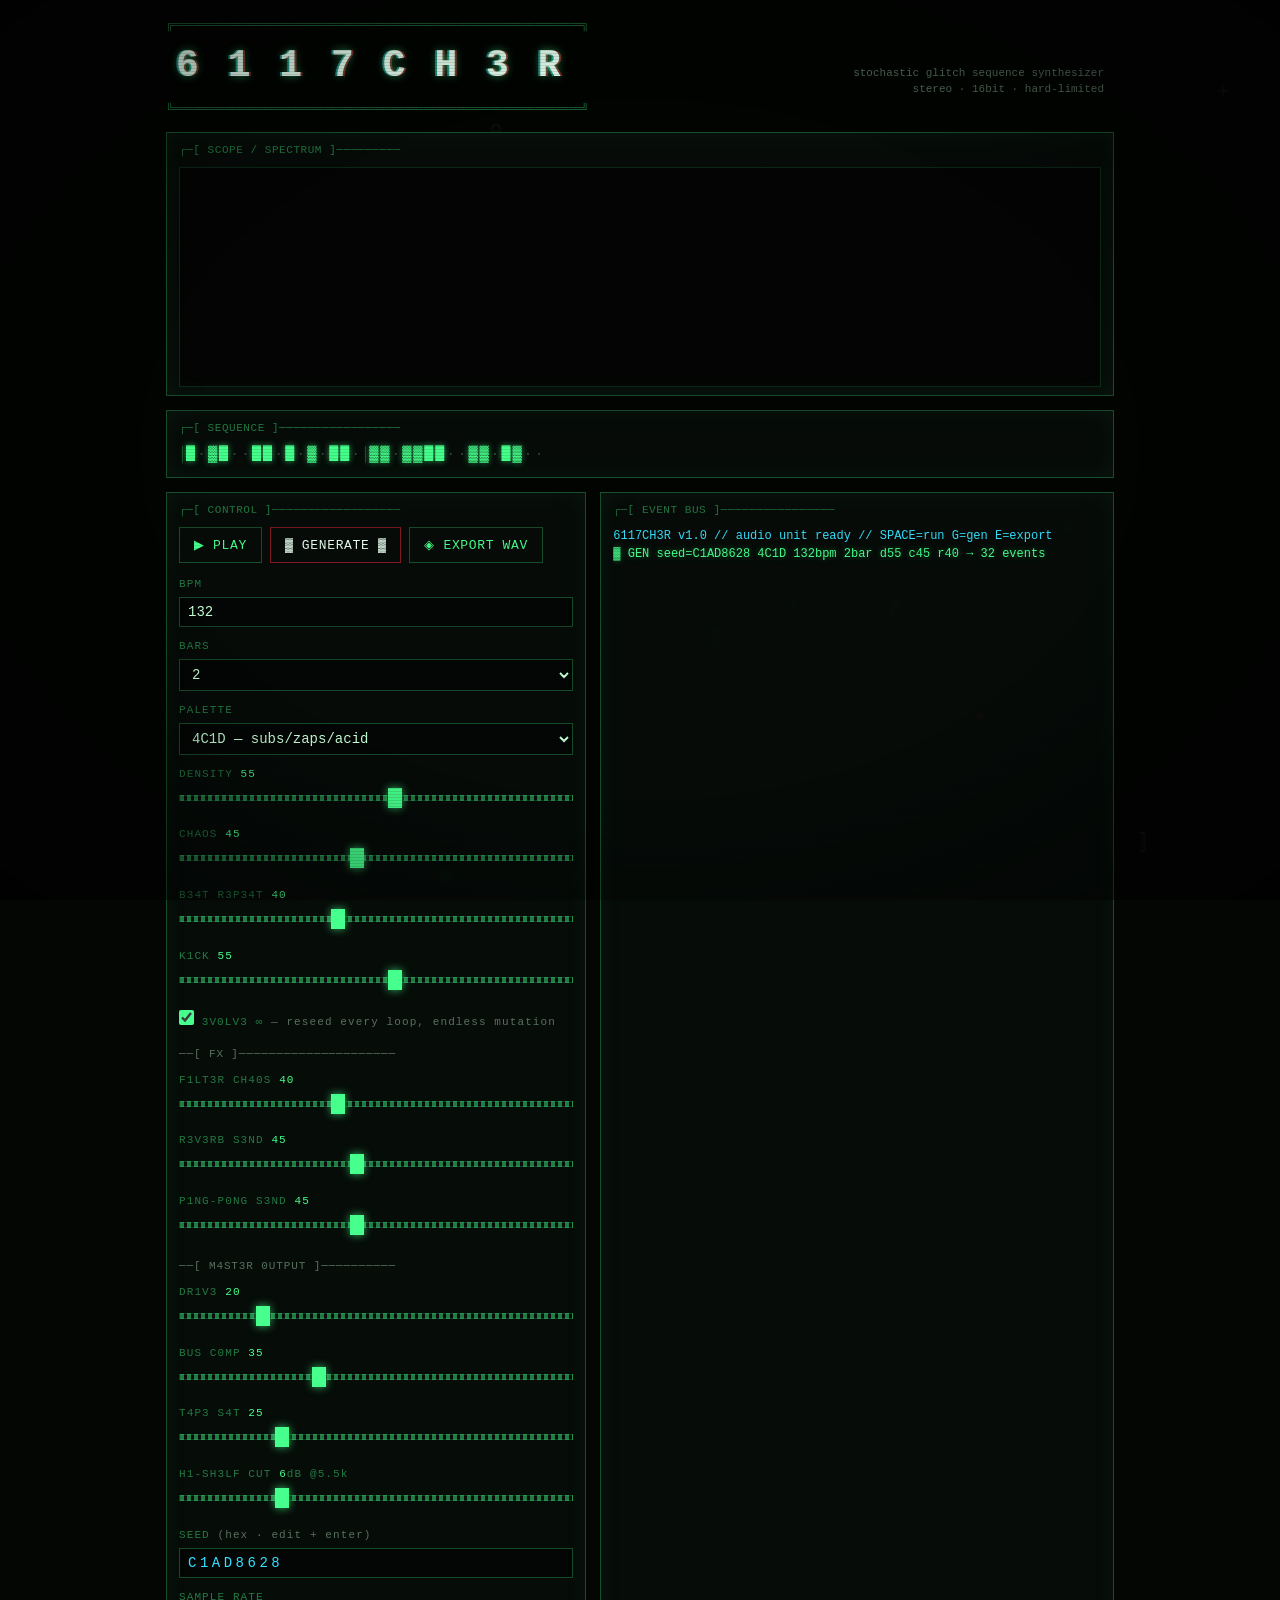
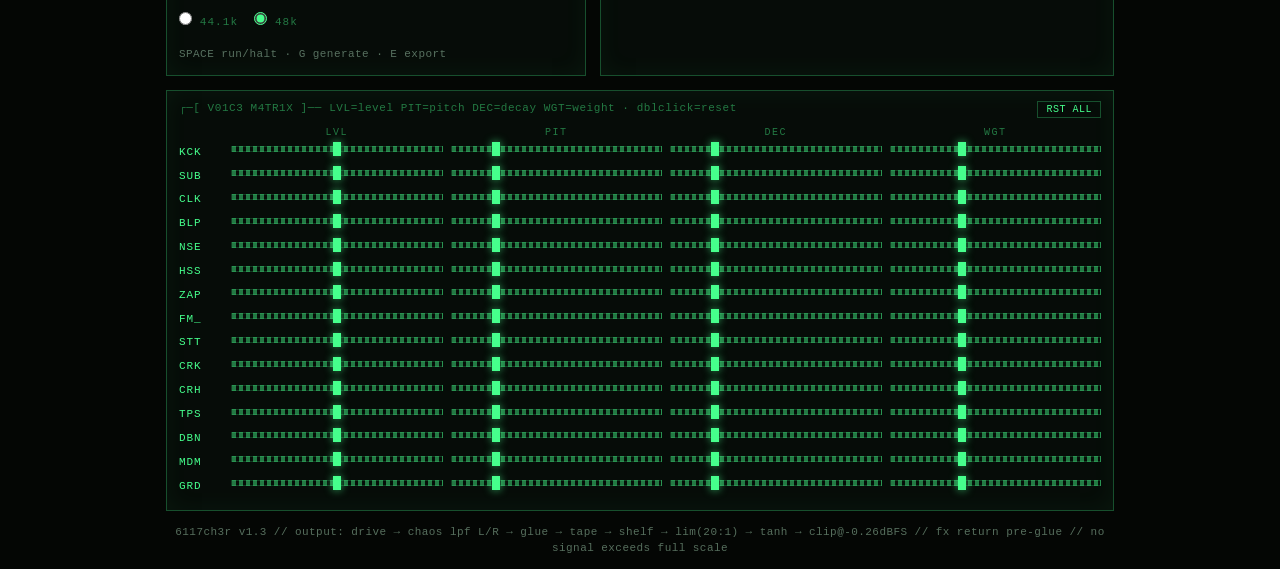
==== glitcher/index.html @ 5a5a4533 "Update index.html" ====
<!DOCTYPE html>
<html lang="en">
<head>
<meta charset="utf-8">
<meta name="viewport" content="width=device-width, initial-scale=1">
<title>6117CH3R // glitch sequence synthesizer</title>
<link rel="stylesheet" href="style.css">
</head>
<body>

<canvas id="bg"></canvas>
<div class="scanlines" aria-hidden="true"></div>
<div class="vignette" aria-hidden="true"></div>

<main class="frame">

  <header class="hdr">
    <pre class="hdr-deco" aria-hidden="true">╔══════════════════════════════════════════════════════════════╗</pre>
    <div class="hdr-row">
      <h1 id="title" class="glitch" data-text="6 1 1 7 C H 3 R">6 1 1 7 C H 3 R</h1>
      <div class="hdr-meta">
        <span class="dim">stochastic glitch sequence synthesizer</span><br>
        <span class="dim">stereo · 16bit · hard-limited</span>
      </div>
    </div>
    <pre class="hdr-deco" aria-hidden="true">╚══════════════════════════════════════════════════════════════╝</pre>
  </header>

  <section class="panel viz-panel">
    <div class="panel-tag">┌─[ SCOPE / SPECTRUM ]─────────</div>
    <canvas id="viz"></canvas>
  </section>

  <section class="panel grid-panel">
    <div class="panel-tag">┌─[ SEQUENCE ]─────────────────</div>
    <div id="grid" class="grid"></div>
  </section>

  <div class="cols">

    <section class="panel ctrl-panel">
      <div class="panel-tag">┌─[ CONTROL ]──────────────────</div>

      <div class="btnrow">
        <button id="play" class="btn big">▶ PLAY</button>
        <button id="generate" class="btn big accent">▓ GENERATE ▓</button>
        <button id="export" class="btn big">◈ EXPORT WAV</button>
      </div>

      <div class="ctl">
        <label for="bpm">BPM</label>
        <input id="bpm" type="number" min="20" max="999" value="132">
      </div>

      <div class="ctl">
        <label for="bars">BARS</label>
        <select id="bars">
          <option value="1">1</option>
          <option value="2" selected>2</option>
          <option value="4">4</option>
          <option value="8">8</option>
        </select>
      </div>

      <div class="ctl">
        <label for="palette">PALETTE</label>
        <select id="palette">
          <option value="V01D">V01D — sine/click minimal</option>
          <option value="4C1D" selected>4C1D — subs/zaps/acid</option>
          <option value="M3T4L">M3T4L — fm/metal/granular</option>
          <option value="D4T4">D4T4 — databend/modem/mosh</option>
        </select>
      </div>

      <div class="ctl">
        <label for="density">DENSITY <span id="densityVal" class="val">55</span></label>
        <input id="density" type="range" min="0" max="100" value="55">
      </div>

      <div class="ctl">
        <label for="chaos">CHAOS <span id="chaosVal" class="val">45</span></label>
        <input id="chaos" type="range" min="0" max="100" value="45">
      </div>

      <div class="ctl">
        <label for="repeat">B34T R3P34T <span id="repeatVal" class="val">40</span></label>
        <input id="repeat" type="range" min="0" max="100" value="40">
      </div>

      <div class="ctl">
        <label for="kick">K1CK <span id="kickVal" class="val">55</span></label>
        <input id="kick" type="range" min="0" max="100" value="55">
      </div>

      <div class="ctl">
        <label class="check">
          <input type="checkbox" id="evolve" checked>
          3V0LV3 ∞ <span class="dim">— reseed every loop, endless mutation</span>
        </label>
      </div>

      <div class="subdiv dim">──[ FX ]─────────────────────</div>

      <div class="ctl">
        <label for="flt">F1LT3R CH40S <span id="fltVal" class="val">40</span></label>
        <input id="flt" type="range" min="0" max="100" value="40">
      </div>

      <div class="ctl">
        <label for="rvb">R3V3RB S3ND <span id="rvbVal" class="val">45</span></label>
        <input id="rvb" type="range" min="0" max="100" value="45">
      </div>

      <div class="ctl">
        <label for="dly">P1NG-P0NG S3ND <span id="dlyVal" class="val">45</span></label>
        <input id="dly" type="range" min="0" max="100" value="45">
      </div>

      <div class="subdiv dim">──[ M4ST3R 0UTPUT ]──────────</div>

      <div class="ctl">
        <label for="drive">DR1V3 <span id="driveVal" class="val">20</span></label>
        <input id="drive" type="range" min="0" max="100" value="20">
      </div>

      <div class="ctl">
        <label for="glue">BUS C0MP <span id="glueVal" class="val">35</span></label>
        <input id="glue" type="range" min="0" max="100" value="35">
      </div>

      <div class="ctl">
        <label for="tape">T4P3 S4T <span id="tapeVal" class="val">25</span></label>
        <input id="tape" type="range" min="0" max="100" value="25">
      </div>

      <div class="ctl">
        <label for="shelf">H1-SH3LF CUT <span id="shelfVal" class="val">6</span>dB @5.5k</label>
        <input id="shelf" type="range" min="0" max="24" value="6">
      </div>

      <div class="ctl">
        <label for="seed">SEED <span class="dim">(hex · edit + enter)</span></label>
        <input id="seed" type="text" maxlength="8" spellcheck="false" autocomplete="off">
      </div>

      <div class="ctl">
        <label>SAMPLE RATE</label>
        <div class="radios">
          <label class="radio"><input type="radio" name="sr" value="44100"> 44.1k</label>
          <label class="radio"><input type="radio" name="sr" value="48000" checked> 48k</label>
        </div>
      </div>

      <div class="keys dim">SPACE run/halt · G generate · E export</div>
    </section>

    <section class="panel log-panel">
      <div class="panel-tag">┌─[ EVENT BUS ]────────────────</div>
      <div id="log" class="log"></div>
    </section>

  </div>

  <section class="panel voice-panel">
    <div class="panel-tag">┌─[ V01C3 M4TR1X ]── LVL=level PIT=pitch DEC=decay WGT=weight · dblclick=reset
      <button id="vreset" class="btn tiny">RST ALL</button>
    </div>
    <div id="voices" class="voices"></div>
  </section>

  <footer class="ftr dim">
    6117ch3r v1.3 // output: drive → chaos lpf L/R → glue → tape → shelf → lim(20:1) → tanh → clip@-0.26dBFS // fx return pre-glue // no signal exceeds full scale
  </footer>

</main>

<script src="app.js" defer></script>
</body>
</html>
---- glitcher/style.css ----
/* ═══════════════════════════════════════════════════════
   6117CH3R // terminal-datamosh interface
   ═══════════════════════════════════════════════════════ */
:root {
  --bg: #040604;
  --ink: #c8ffd8;
  --grn: #46ff8c;
  --grn-dim: rgba(70, 255, 140, 0.45);
  --red: #ff2a3c;
  --cyan: #35e0ff;
  --panel: rgba(8, 14, 10, 0.82);
  --border: rgba(70, 255, 140, 0.28);
  --mono: "SF Mono", "Menlo", "IBM Plex Mono", "Fira Code", monospace;
}

* { margin: 0; padding: 0; box-sizing: border-box; }

html, body { height: 100%; }

body {
  background: var(--bg);
  color: var(--ink);
  font-family: var(--mono);
  font-size: 13px;
  line-height: 1.45;
  overflow-x: hidden;
}

/* ── ambient layers ─────────────────────────────────── */
#bg {
  position: fixed; inset: 0;
  width: 100vw; height: 100vh;
  z-index: 0;
  image-rendering: pixelated;
  opacity: 0.9;
}

.scanlines {
  position: fixed; inset: 0; z-index: 3; pointer-events: none;
  background: repeating-linear-gradient(
    to bottom,
    rgba(0, 0, 0, 0) 0px,
    rgba(0, 0, 0, 0) 2px,
    rgba(0, 0, 0, 0.22) 3px
  );
  mix-blend-mode: multiply;
}
.scanlines::after {
  content: "";
  position: absolute; inset: 0;
  background: linear-gradient(rgba(70,255,140,0.03), rgba(0,0,0,0));
  animation: sweep 7s linear infinite;
}
@keyframes sweep {
  0%   { transform: translateY(-100%); }
  100% { transform: translateY(100%); }
}

.vignette {
  position: fixed; inset: 0; z-index: 3; pointer-events: none;
  background: radial-gradient(ellipse at center,
    rgba(0,0,0,0) 55%, rgba(0,0,0,0.55) 100%);
}

/* ── frame ──────────────────────────────────────────── */
.frame {
  position: relative; z-index: 2;
  max-width: 980px;
  margin: 0 auto;
  padding: 18px 16px 40px;
  display: flex;
  flex-direction: column;
  gap: 14px;
}

/* ── header ─────────────────────────────────────────── */
.hdr-deco {
  color: var(--grn-dim);
  font-size: 11px;
  overflow: hidden;
  white-space: nowrap;
}
.hdr-row {
  display: flex;
  align-items: baseline;
  justify-content: space-between;
  gap: 16px;
  padding: 4px 10px;
  flex-wrap: wrap;
}
h1 {
  font-size: clamp(22px, 4.5vw, 38px);
  font-weight: 700;
  letter-spacing: 0.08em;
  color: #eafff2;
  text-shadow:
    0 0 8px rgba(70, 255, 140, 0.55),
    2px 0 0 rgba(255, 42, 60, 0.55),
    -2px 0 0 rgba(53, 224, 255, 0.55);
  animation: hueflick 4s steps(2) infinite;
}
@keyframes hueflick {
  0%, 92%  { transform: translateX(0); }
  93%      { transform: translateX(2px) skewX(2deg); }
  95%      { transform: translateX(-2px); }
  96%,100% { transform: translateX(0); }
}
.hdr-meta { text-align: right; font-size: 11px; }

.dim { color: rgba(200, 255, 216, 0.42); }

/* ── panels ─────────────────────────────────────────── */
.panel {
  background: var(--panel);
  border: 1px solid var(--border);
  padding: 10px 12px 12px;
  position: relative;
  backdrop-filter: blur(2px);
}
.panel::before {
  content: "";
  position: absolute; inset: 0;
  pointer-events: none;
  box-shadow: inset 0 0 24px rgba(70, 255, 140, 0.05);
}
.panel-tag {
  color: var(--grn-dim);
  font-size: 11px;
  letter-spacing: 0.05em;
  margin-bottom: 8px;
  white-space: nowrap;
  overflow: hidden;
}

/* ── viz ────────────────────────────────────────────── */
.viz-panel { padding-bottom: 8px; }
#viz {
  display: block;
  width: 100%;
  height: 220px;
  background: #030503;
  border: 1px solid rgba(70, 255, 140, 0.15);
}

/* ── sequence grid ──────────────────────────────────── */
.grid {
  font-size: 15px;
  line-height: 1.35;
  letter-spacing: 2px;
  word-break: break-all;
  user-select: none;
  color: rgba(200, 255, 216, 0.22);
}
.cell.hit { color: var(--grn); text-shadow: 0 0 6px rgba(70,255,140,0.6); }
.cell.barline { border-left: 1px solid rgba(70,255,140,0.25); padding-left: 3px; margin-left: 3px; }
.cell.ph {
  background: var(--grn);
  color: #041007 !important;
  text-shadow: none;
}

/* ── columns ────────────────────────────────────────── */
.cols {
  display: grid;
  grid-template-columns: minmax(300px, 0.9fr) 1.1fr;
  gap: 14px;
}
@media (max-width: 760px) { .cols { grid-template-columns: 1fr; } }

/* ── controls ───────────────────────────────────────── */
.btnrow {
  display: flex;
  gap: 8px;
  flex-wrap: wrap;
  margin-bottom: 14px;
}
.btn {
  font-family: var(--mono);
  font-size: 13px;
  background: transparent;
  color: var(--grn);
  border: 1px solid var(--border);
  padding: 9px 14px;
  cursor: pointer;
  letter-spacing: 0.05em;
  transition: background 0.08s, color 0.08s, box-shadow 0.08s;
}
.btn:hover {
  background: rgba(70, 255, 140, 0.12);
  box-shadow: 0 0 12px rgba(70, 255, 140, 0.25), inset 0 0 8px rgba(70,255,140,0.08);
}
.btn:active { transform: translate(1px, 1px); }
.btn.accent { color: #eafff2; border-color: rgba(255,42,60,0.5); }
.btn.accent:hover {
  background: rgba(255, 42, 60, 0.14);
  box-shadow: 0 0 12px rgba(255, 42, 60, 0.3);
}
.btn.active {
  background: var(--grn);
  color: #041007;
  text-shadow: none;
  animation: pulse 0.9s steps(2) infinite;
}
@keyframes pulse {
  0%, 100% { box-shadow: 0 0 6px rgba(70,255,140,0.4); }
  50%      { box-shadow: 0 0 18px rgba(70,255,140,0.9); }
}
.btn:disabled { opacity: 0.45; cursor: wait; }

.ctl { margin-bottom: 12px; }
.ctl label {
  display: block;
  font-size: 11px;
  letter-spacing: 0.1em;
  color: var(--grn-dim);
  margin-bottom: 4px;
}
.ctl .val { color: var(--grn); }

input[type="number"], input[type="text"], select {
  font-family: var(--mono);
  font-size: 14px;
  width: 100%;
  background: rgba(3, 6, 4, 0.9);
  color: var(--ink);
  border: 1px solid var(--border);
  padding: 6px 8px;
  outline: none;
}
input:focus, select:focus {
  border-color: var(--grn);
  box-shadow: 0 0 8px rgba(70, 255, 140, 0.3);
}
#seed { letter-spacing: 0.25em; color: var(--cyan); }

input[type="range"] {
  -webkit-appearance: none;
  appearance: none;
  width: 100%;
  height: 22px;
  background: transparent;
  cursor: pointer;
}
input[type="range"]::-webkit-slider-runnable-track {
  height: 6px;
  background: repeating-linear-gradient(
    to right, var(--grn-dim) 0 4px, transparent 4px 7px);
  border: 1px solid rgba(70,255,140,0.2);
}
input[type="range"]::-webkit-slider-thumb {
  -webkit-appearance: none;
  width: 14px; height: 20px;
  margin-top: -8px;
  background: var(--grn);
  box-shadow: 0 0 8px rgba(70,255,140,0.7);
  border: none;
}
input[type="range"]::-moz-range-track {
  height: 6px;
  background: repeating-linear-gradient(
    to right, var(--grn-dim) 0 4px, transparent 4px 7px);
  border: 1px solid rgba(70,255,140,0.2);
}
input[type="range"]::-moz-range-thumb {
  width: 14px; height: 20px;
  background: var(--grn);
  box-shadow: 0 0 8px rgba(70,255,140,0.7);
  border: none; border-radius: 0;
}

.radios { display: flex; gap: 16px; padding-top: 2px; }
.radio {
  display: flex; align-items: center; gap: 6px;
  font-size: 13px; color: var(--ink); cursor: pointer;
}
.radio input { accent-color: var(--grn); }

.keys { font-size: 11px; margin-top: 6px; letter-spacing: 0.04em; }

.subdiv {
  font-size: 11px;
  letter-spacing: 0.08em;
  margin: 16px 0 10px;
  white-space: nowrap;
  overflow: hidden;
}

.check {
  display: flex; align-items: center; gap: 8px;
  font-size: 12px; color: var(--ink); cursor: pointer;
  letter-spacing: 0.05em;
}
.check input { accent-color: var(--grn); width: 15px; height: 15px; }

/* ── voice matrix ───────────────────────────────────── */
.voice-panel .panel-tag { display: flex; align-items: center; gap: 10px; }
.btn.tiny { font-size: 10px; padding: 2px 8px; margin-left: auto; }

.voices { display: flex; flex-direction: column; gap: 1px; }
.vrow {
  display: grid;
  grid-template-columns: 44px repeat(4, 1fr);
  gap: 8px;
  align-items: center;
}
.vrow.vhead span {
  font-size: 10px;
  color: var(--grn-dim);
  letter-spacing: 0.15em;
  text-align: center;
}
.vtag {
  font-size: 11px;
  color: var(--grn);
  letter-spacing: 0.08em;
  cursor: help;
}
.vcell input[type="range"] { height: 16px; }
.vcell input[type="range"]::-webkit-slider-thumb {
  width: 8px; height: 14px; margin-top: -5px;
}
.vcell input[type="range"]::-moz-range-thumb { width: 8px; height: 14px; }
@media (max-width: 760px) {
  .vrow { grid-template-columns: 36px repeat(4, 1fr); gap: 4px; }
}

/* ── log ────────────────────────────────────────────── */
.log-panel { display: flex; flex-direction: column; }
.log {
  flex: 1;
  min-height: 260px;
  max-height: 420px;
  overflow-y: auto;
  font-size: 12px;
  line-height: 1.5;
  scrollbar-width: thin;
  scrollbar-color: var(--grn-dim) transparent;
}
.logline { color: rgba(200, 255, 216, 0.55); white-space: pre; }
.logline.gen { color: var(--grn); text-shadow: 0 0 6px rgba(70,255,140,0.4); }
.logline.sys { color: var(--cyan); }
.logline.err { color: var(--red); }
.logline:first-child { animation: linein 0.15s steps(3); }
@keyframes linein {
  from { opacity: 0; transform: translateX(-6px); }
  to   { opacity: 1; transform: none; }
}

/* ── footer ─────────────────────────────────────────── */
.ftr { font-size: 11px; text-align: center; letter-spacing: 0.04em; }

/* running-state flicker on the whole frame */
body.running .frame { animation: microjit 6s steps(1) infinite; }
@keyframes microjit {
  0%, 96.5%, 100% { transform: none; filter: none; }
  97%   { transform: translateX(1px); filter: hue-rotate(18deg); }
  97.6% { transform: translateX(-1px) translateY(1px); }
  98.2% { transform: none; filter: saturate(1.6); }
}

::selection { background: var(--grn); color: #041007; }
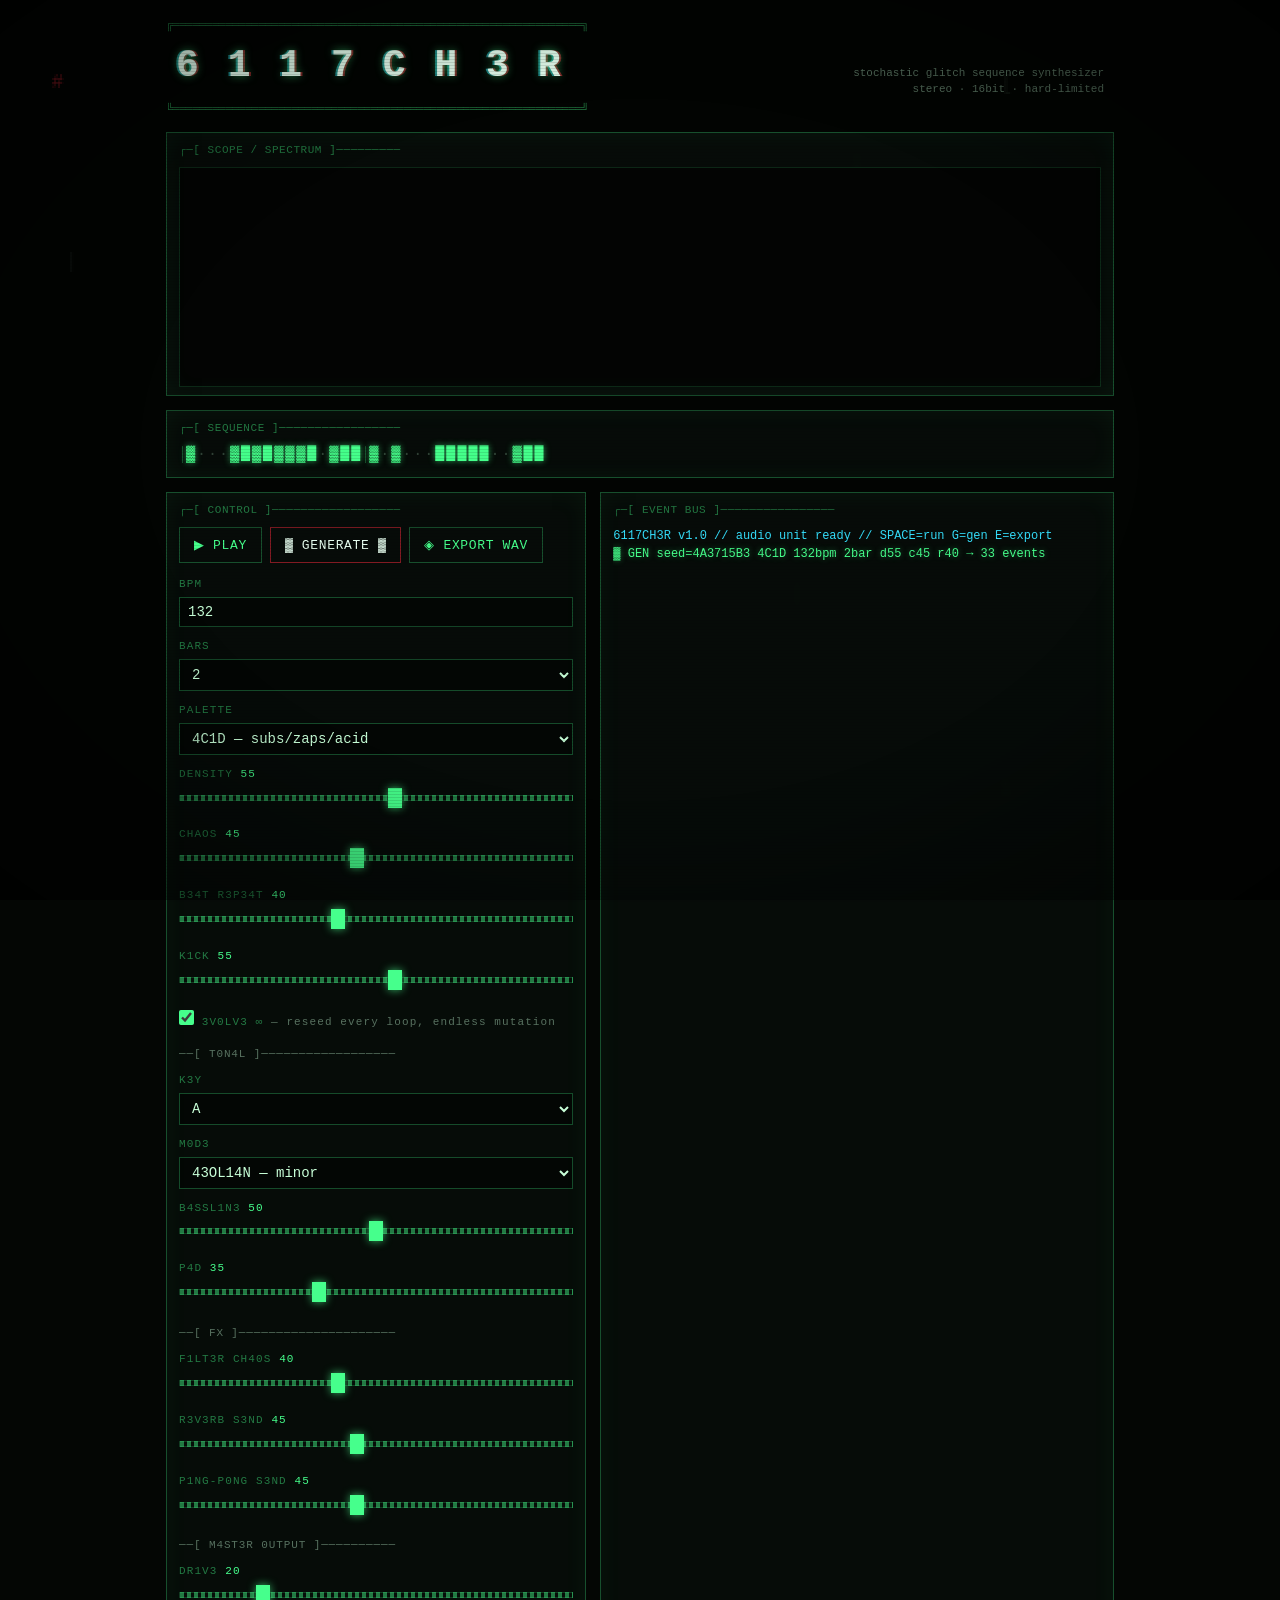
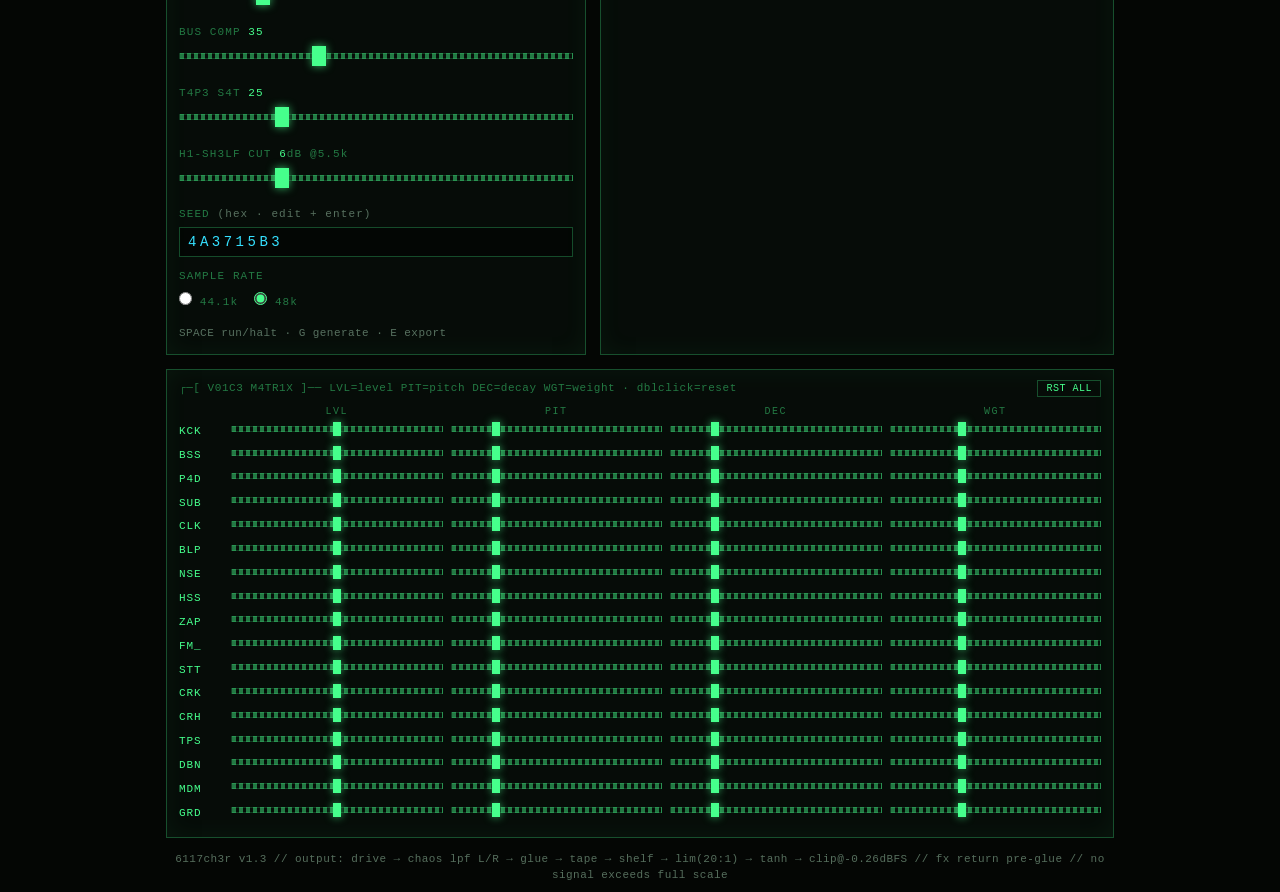
==== commit 28a0d812: "5" ====
--- a/glitcher/index.html
+++ b/glitcher/index.html
@@ -99,6 +99,44 @@
         </label>
       </div>
 
+      <div class="subdiv dim">──[ T0N4L ]──────────────────</div>
+
+      <div class="ctl">
+        <label for="key">K3Y</label>
+        <select id="key">
+          <option value="0">C</option><option value="1">C#</option>
+          <option value="2">D</option><option value="3">D#</option>
+          <option value="4">E</option><option value="5">F</option>
+          <option value="6">F#</option><option value="7">G</option>
+          <option value="8">G#</option><option value="9" selected>A</option>
+          <option value="10">A#</option><option value="11">B</option>
+        </select>
+      </div>
+
+      <div class="ctl">
+        <label for="mode">M0D3</label>
+        <select id="mode">
+          <option value="ionian">1ON14N — major</option>
+          <option value="dorian">D0R14N</option>
+          <option value="phrygian">PHRYG14N</option>
+          <option value="lydian">LYD14N</option>
+          <option value="mixolydian">M1X0LYD14N</option>
+          <option value="aeolian" selected>43OL14N — minor</option>
+          <option value="locrian">L0CR14N</option>
+          <option value="harmminor">H4RM M1N0R</option>
+        </select>
+      </div>
+
+      <div class="ctl">
+        <label for="bass">B4SSL1N3 <span id="bassVal" class="val">50</span></label>
+        <input id="bass" type="range" min="0" max="100" value="50">
+      </div>
+
+      <div class="ctl">
+        <label for="pad">P4D <span id="padVal" class="val">35</span></label>
+        <input id="pad" type="range" min="0" max="100" value="35">
+      </div>
+
       <div class="subdiv dim">──[ FX ]─────────────────────</div>
 
       <div class="ctl">
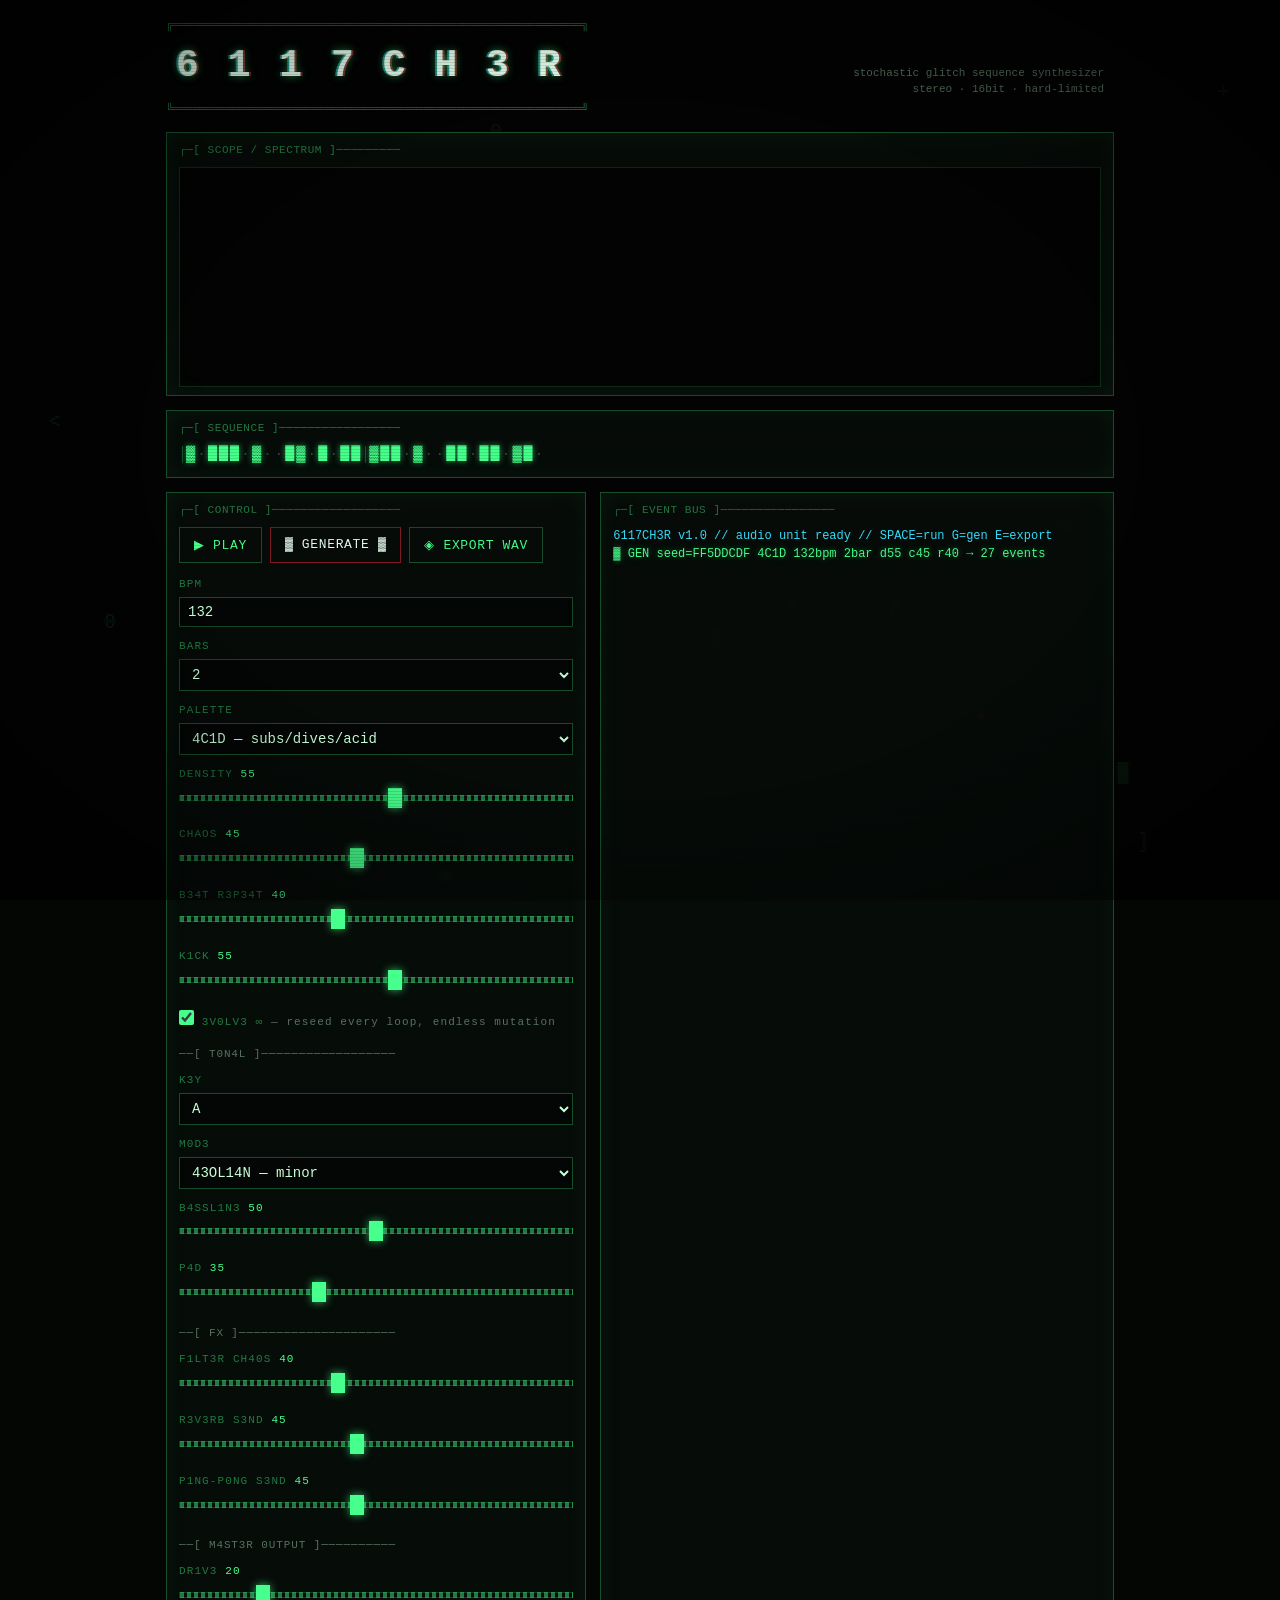
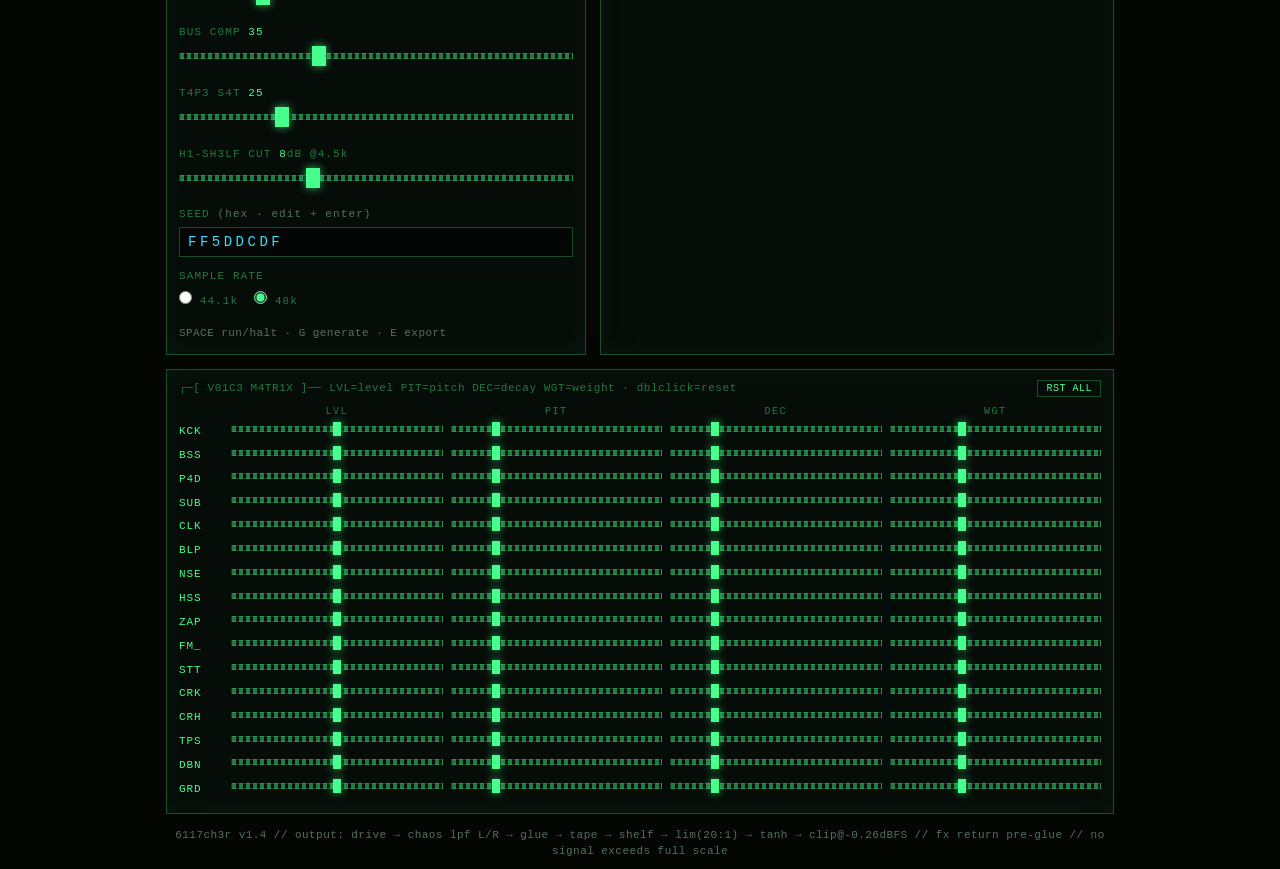
==== commit 59856c6c: "5" ====
--- a/glitcher/index.html
+++ b/glitcher/index.html
@@ -66,9 +66,9 @@
         <label for="palette">PALETTE</label>
         <select id="palette">
           <option value="V01D">V01D — sine/click minimal</option>
-          <option value="4C1D" selected>4C1D — subs/zaps/acid</option>
+          <option value="4C1D" selected>4C1D — subs/dives/acid</option>
           <option value="M3T4L">M3T4L — fm/metal/granular</option>
-          <option value="D4T4">D4T4 — databend/modem/mosh</option>
+          <option value="D4T4">D4T4 — databend/tape/mosh</option>
         </select>
       </div>
 
@@ -172,8 +172,8 @@
       </div>
 
       <div class="ctl">
-        <label for="shelf">H1-SH3LF CUT <span id="shelfVal" class="val">6</span>dB @5.5k</label>
-        <input id="shelf" type="range" min="0" max="24" value="6">
+        <label for="shelf">H1-SH3LF CUT <span id="shelfVal" class="val">8</span>dB @4.5k</label>
+        <input id="shelf" type="range" min="0" max="24" value="8">
       </div>
 
       <div class="ctl">
@@ -207,7 +207,7 @@
   </section>
 
   <footer class="ftr dim">
-    6117ch3r v1.3 // output: drive → chaos lpf L/R → glue → tape → shelf → lim(20:1) → tanh → clip@-0.26dBFS // fx return pre-glue // no signal exceeds full scale
+    6117ch3r v1.4 // output: drive → chaos lpf L/R → glue → tape → shelf → lim(20:1) → tanh → clip@-0.26dBFS // fx return pre-glue // no signal exceeds full scale
   </footer>
 
 </main>
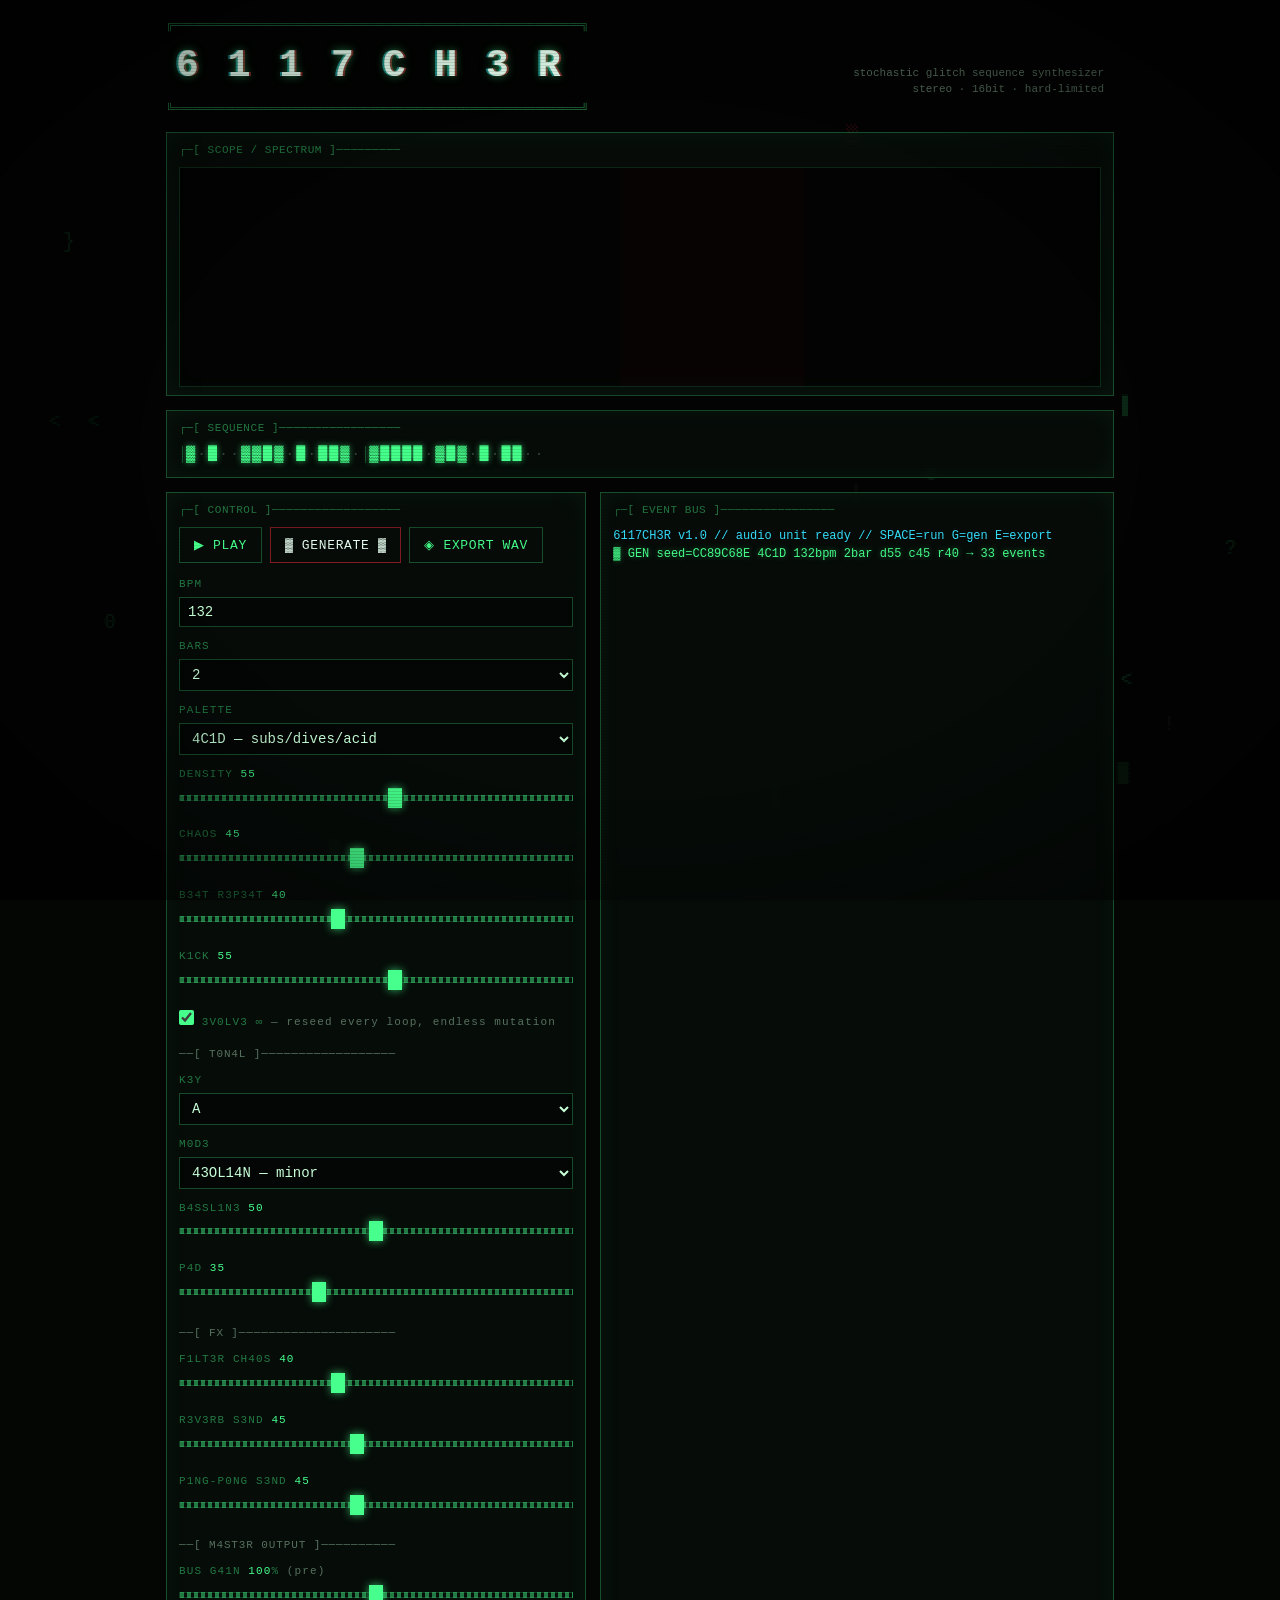
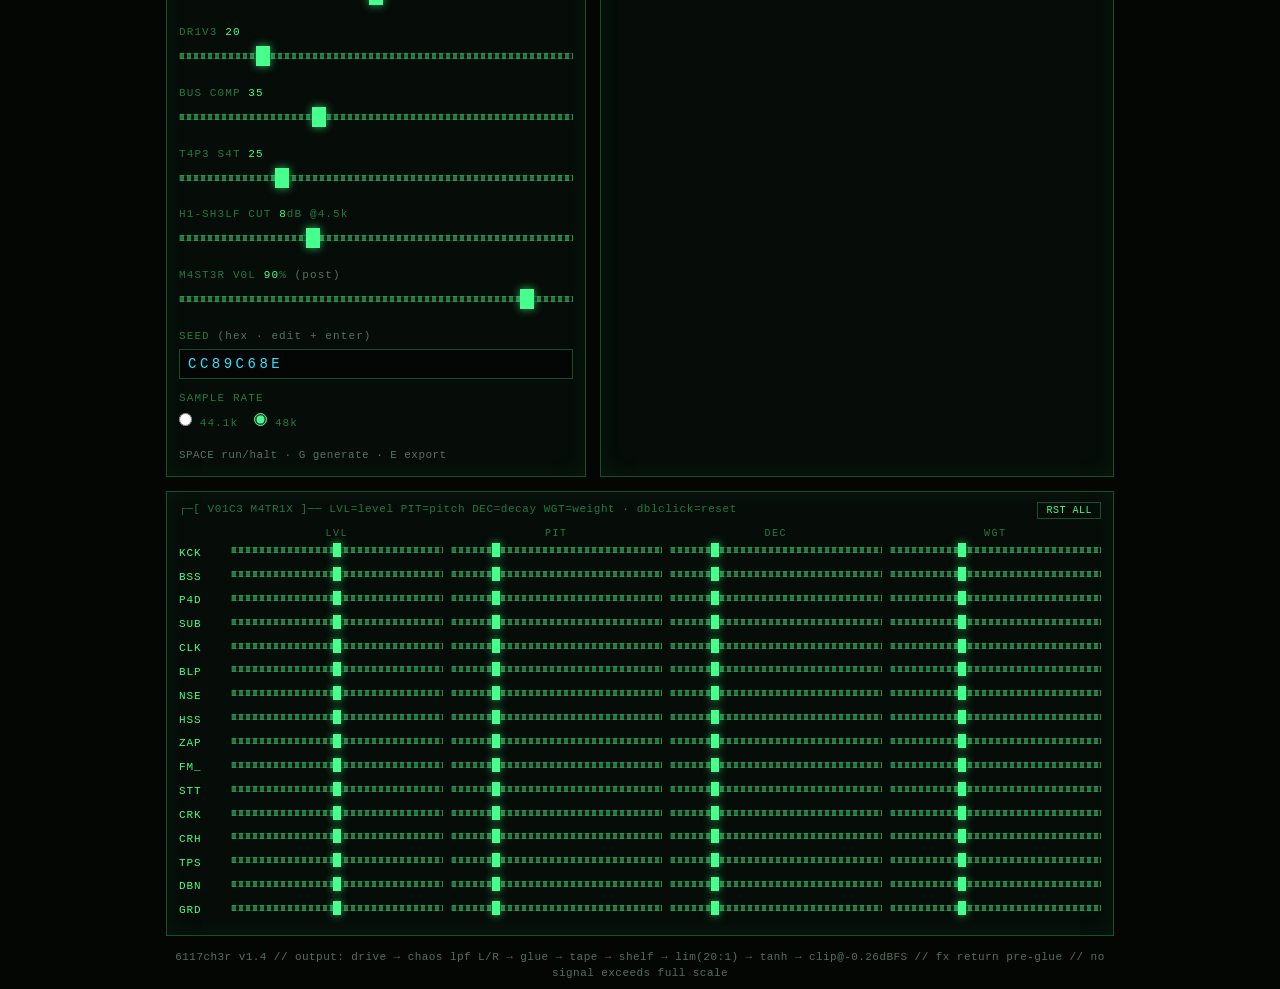
==== commit 797721c8: "5" ====
--- a/glitcher/index.html
+++ b/glitcher/index.html
@@ -157,6 +157,11 @@
       <div class="subdiv dim">──[ M4ST3R 0UTPUT ]──────────</div>
 
       <div class="ctl">
+        <label for="busgain">BUS G41N <span id="busgainVal" class="val">100</span>% <span class="dim">(pre)</span></label>
+        <input id="busgain" type="range" min="0" max="200" value="100">
+      </div>
+
+      <div class="ctl">
         <label for="drive">DR1V3 <span id="driveVal" class="val">20</span></label>
         <input id="drive" type="range" min="0" max="100" value="20">
       </div>
@@ -174,6 +179,11 @@
       <div class="ctl">
         <label for="shelf">H1-SH3LF CUT <span id="shelfVal" class="val">8</span>dB @4.5k</label>
         <input id="shelf" type="range" min="0" max="24" value="8">
+      </div>
+
+      <div class="ctl">
+        <label for="vol">M4ST3R V0L <span id="volVal" class="val">90</span>% <span class="dim">(post)</span></label>
+        <input id="vol" type="range" min="0" max="100" value="90">
       </div>
 
       <div class="ctl">
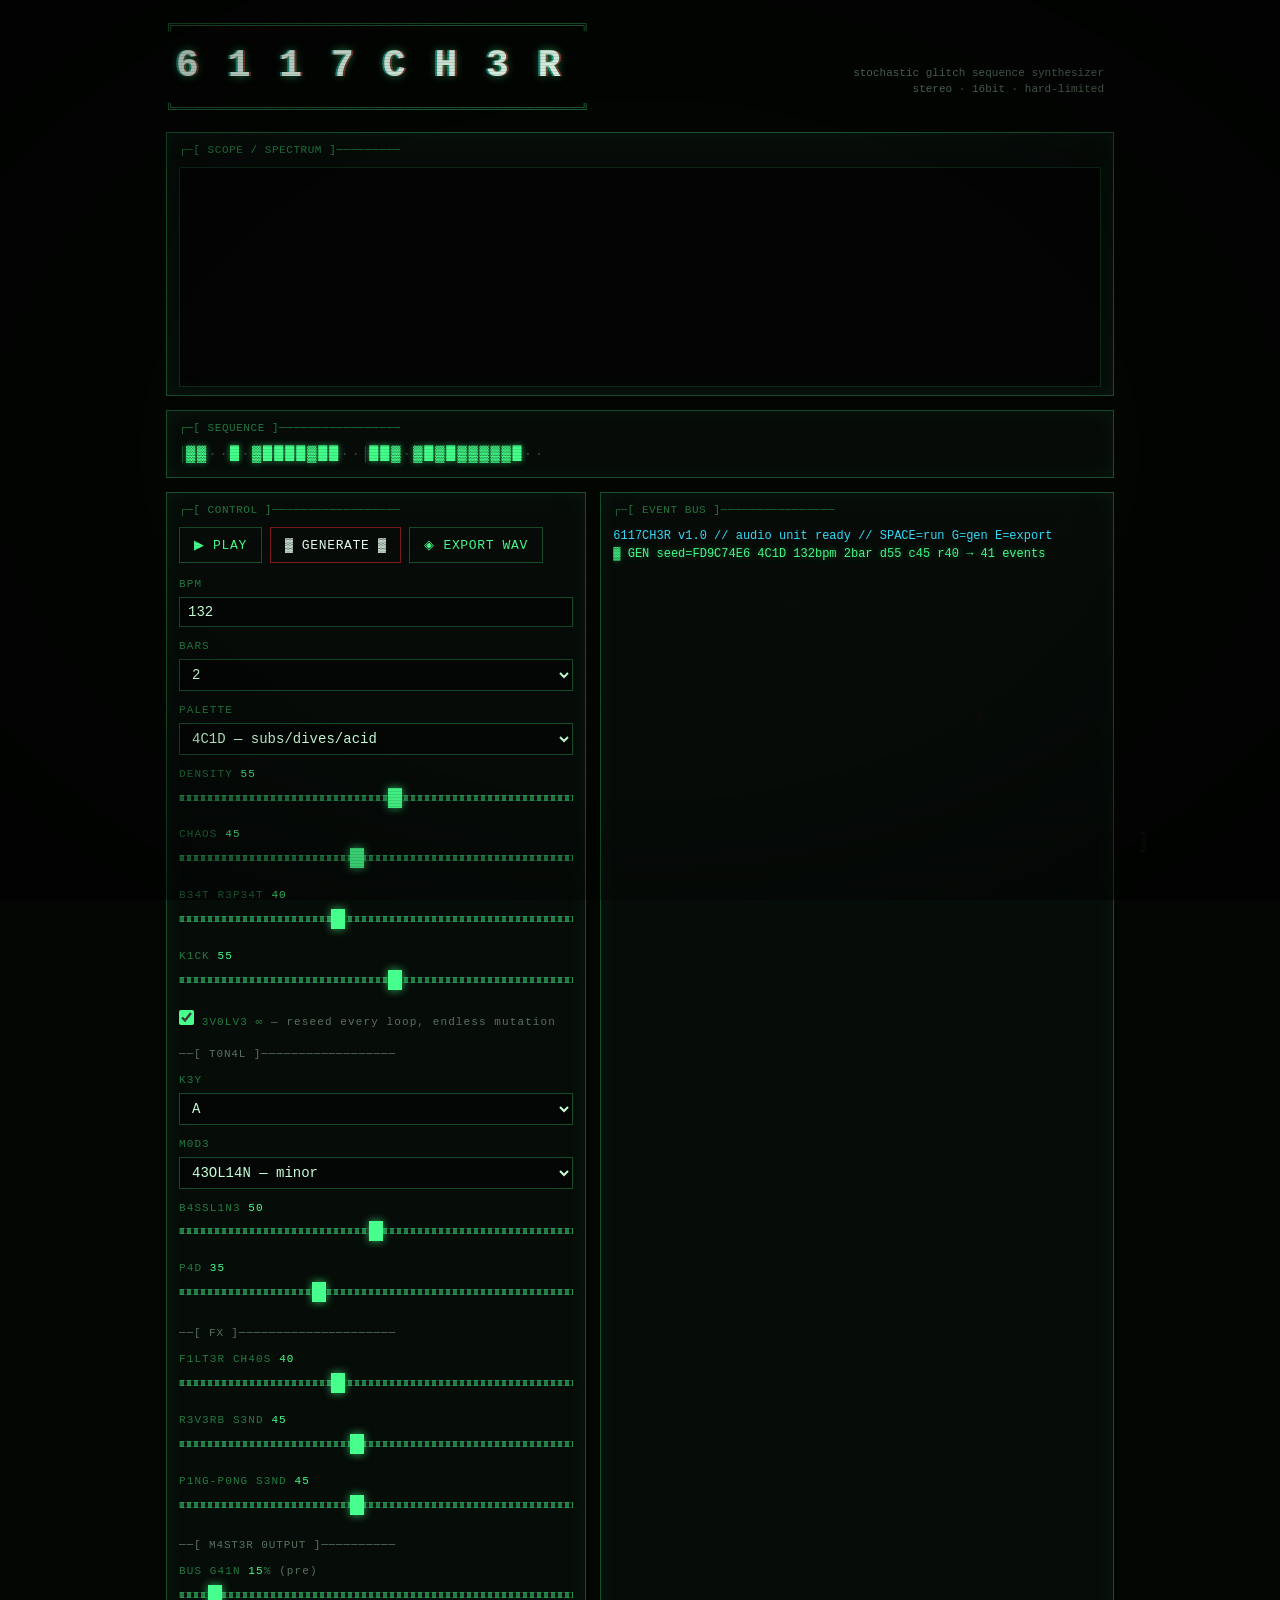
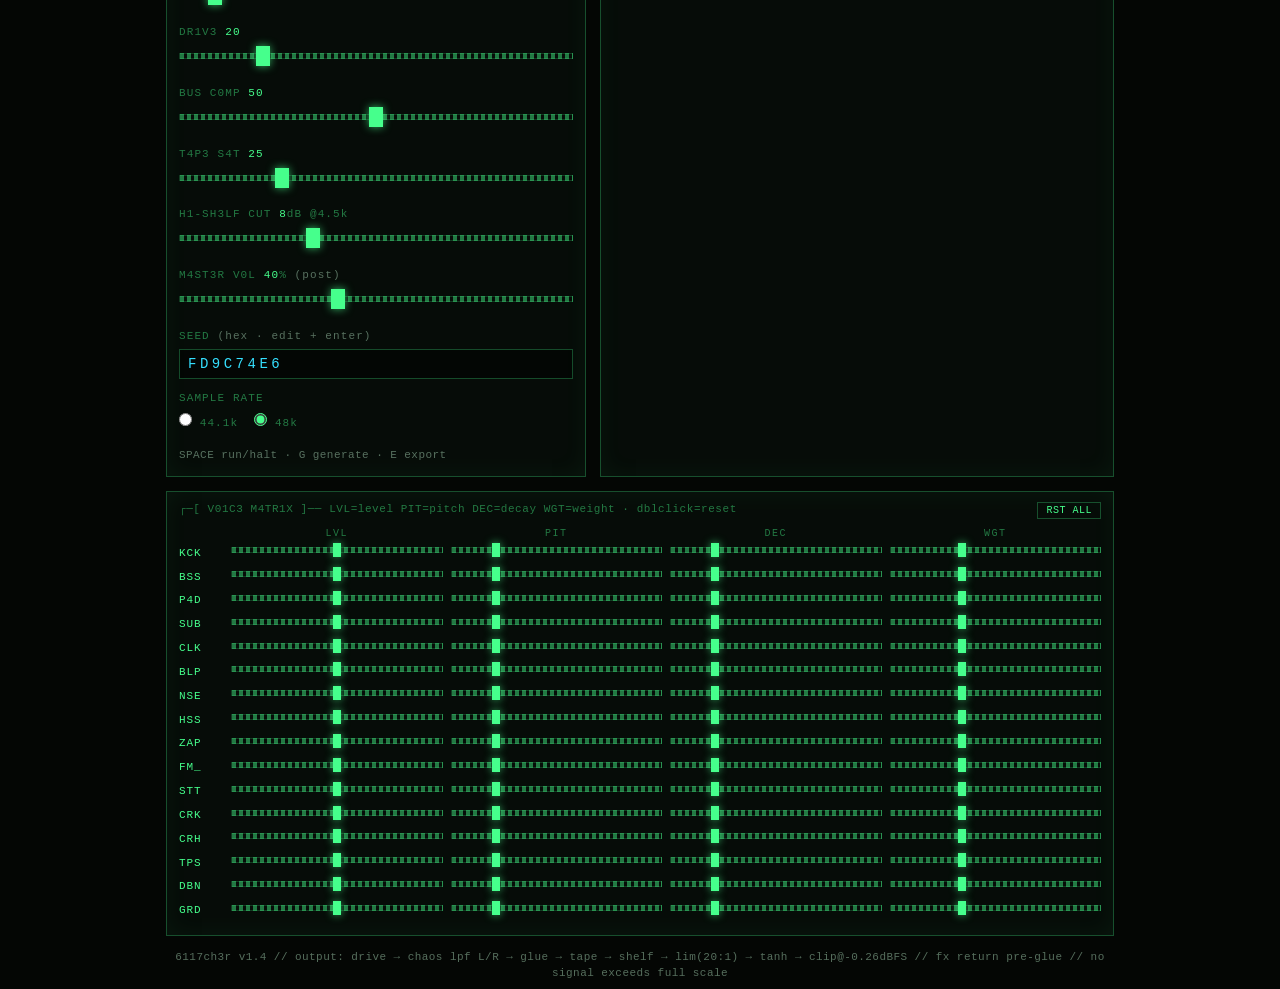
==== commit fe50bf8e: "5" ====
--- a/glitcher/index.html
+++ b/glitcher/index.html
@@ -157,8 +157,8 @@
       <div class="subdiv dim">──[ M4ST3R 0UTPUT ]──────────</div>
 
       <div class="ctl">
-        <label for="busgain">BUS G41N <span id="busgainVal" class="val">100</span>% <span class="dim">(pre)</span></label>
-        <input id="busgain" type="range" min="0" max="200" value="100">
+        <label for="busgain">BUS G41N <span id="busgainVal" class="val">15</span>% <span class="dim">(pre)</span></label>
+        <input id="busgain" type="range" min="0" max="200" value="15">
       </div>
 
       <div class="ctl">
@@ -167,8 +167,8 @@
       </div>
 
       <div class="ctl">
-        <label for="glue">BUS C0MP <span id="glueVal" class="val">35</span></label>
-        <input id="glue" type="range" min="0" max="100" value="35">
+        <label for="glue">BUS C0MP <span id="glueVal" class="val">50</span></label>
+        <input id="glue" type="range" min="0" max="100" value="50">
       </div>
 
       <div class="ctl">
@@ -182,8 +182,8 @@
       </div>
 
       <div class="ctl">
-        <label for="vol">M4ST3R V0L <span id="volVal" class="val">90</span>% <span class="dim">(post)</span></label>
-        <input id="vol" type="range" min="0" max="100" value="90">
+        <label for="vol">M4ST3R V0L <span id="volVal" class="val">40</span>% <span class="dim">(post)</span></label>
+        <input id="vol" type="range" min="0" max="100" value="40">
       </div>
 
       <div class="ctl">
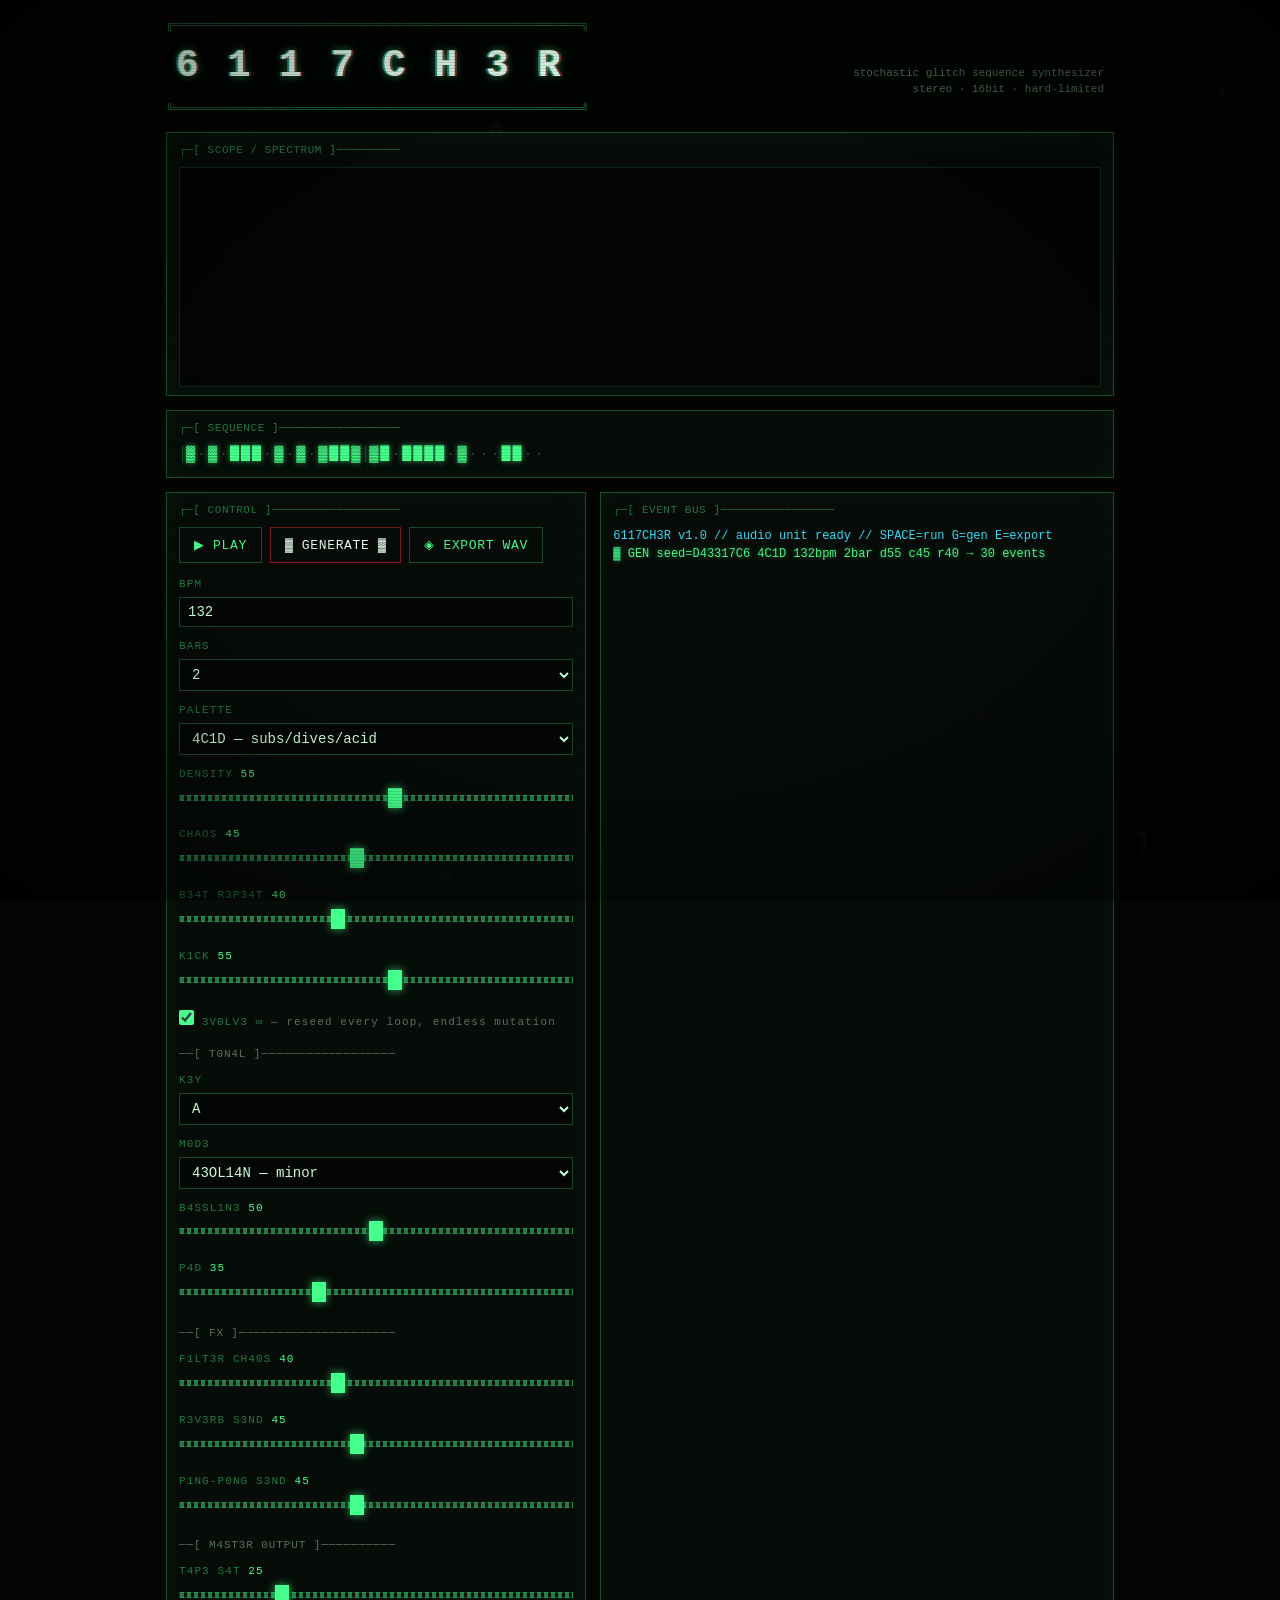
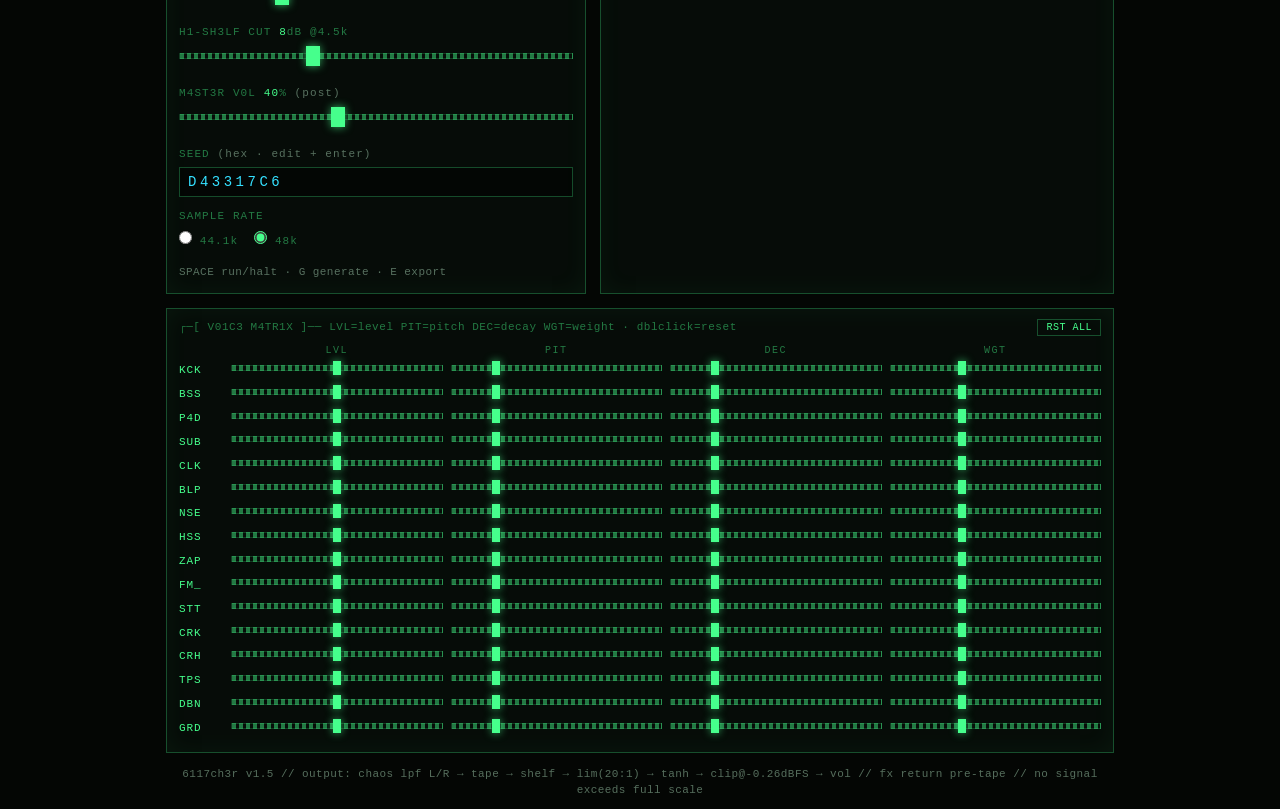
==== commit ef9854ba: "123414" ====
--- a/glitcher/index.html
+++ b/glitcher/index.html
@@ -157,21 +157,6 @@
       <div class="subdiv dim">──[ M4ST3R 0UTPUT ]──────────</div>
 
       <div class="ctl">
-        <label for="busgain">BUS G41N <span id="busgainVal" class="val">15</span>% <span class="dim">(pre)</span></label>
-        <input id="busgain" type="range" min="0" max="200" value="15">
-      </div>
-
-      <div class="ctl">
-        <label for="drive">DR1V3 <span id="driveVal" class="val">20</span></label>
-        <input id="drive" type="range" min="0" max="100" value="20">
-      </div>
-
-      <div class="ctl">
-        <label for="glue">BUS C0MP <span id="glueVal" class="val">50</span></label>
-        <input id="glue" type="range" min="0" max="100" value="50">
-      </div>
-
-      <div class="ctl">
         <label for="tape">T4P3 S4T <span id="tapeVal" class="val">25</span></label>
         <input id="tape" type="range" min="0" max="100" value="25">
       </div>
@@ -217,7 +202,7 @@
   </section>
 
   <footer class="ftr dim">
-    6117ch3r v1.4 // output: drive → chaos lpf L/R → glue → tape → shelf → lim(20:1) → tanh → clip@-0.26dBFS // fx return pre-glue // no signal exceeds full scale
+    6117ch3r v1.5 // output: chaos lpf L/R → tape → shelf → lim(20:1) → tanh → clip@-0.26dBFS → vol // fx return pre-tape // no signal exceeds full scale
   </footer>
 
 </main>
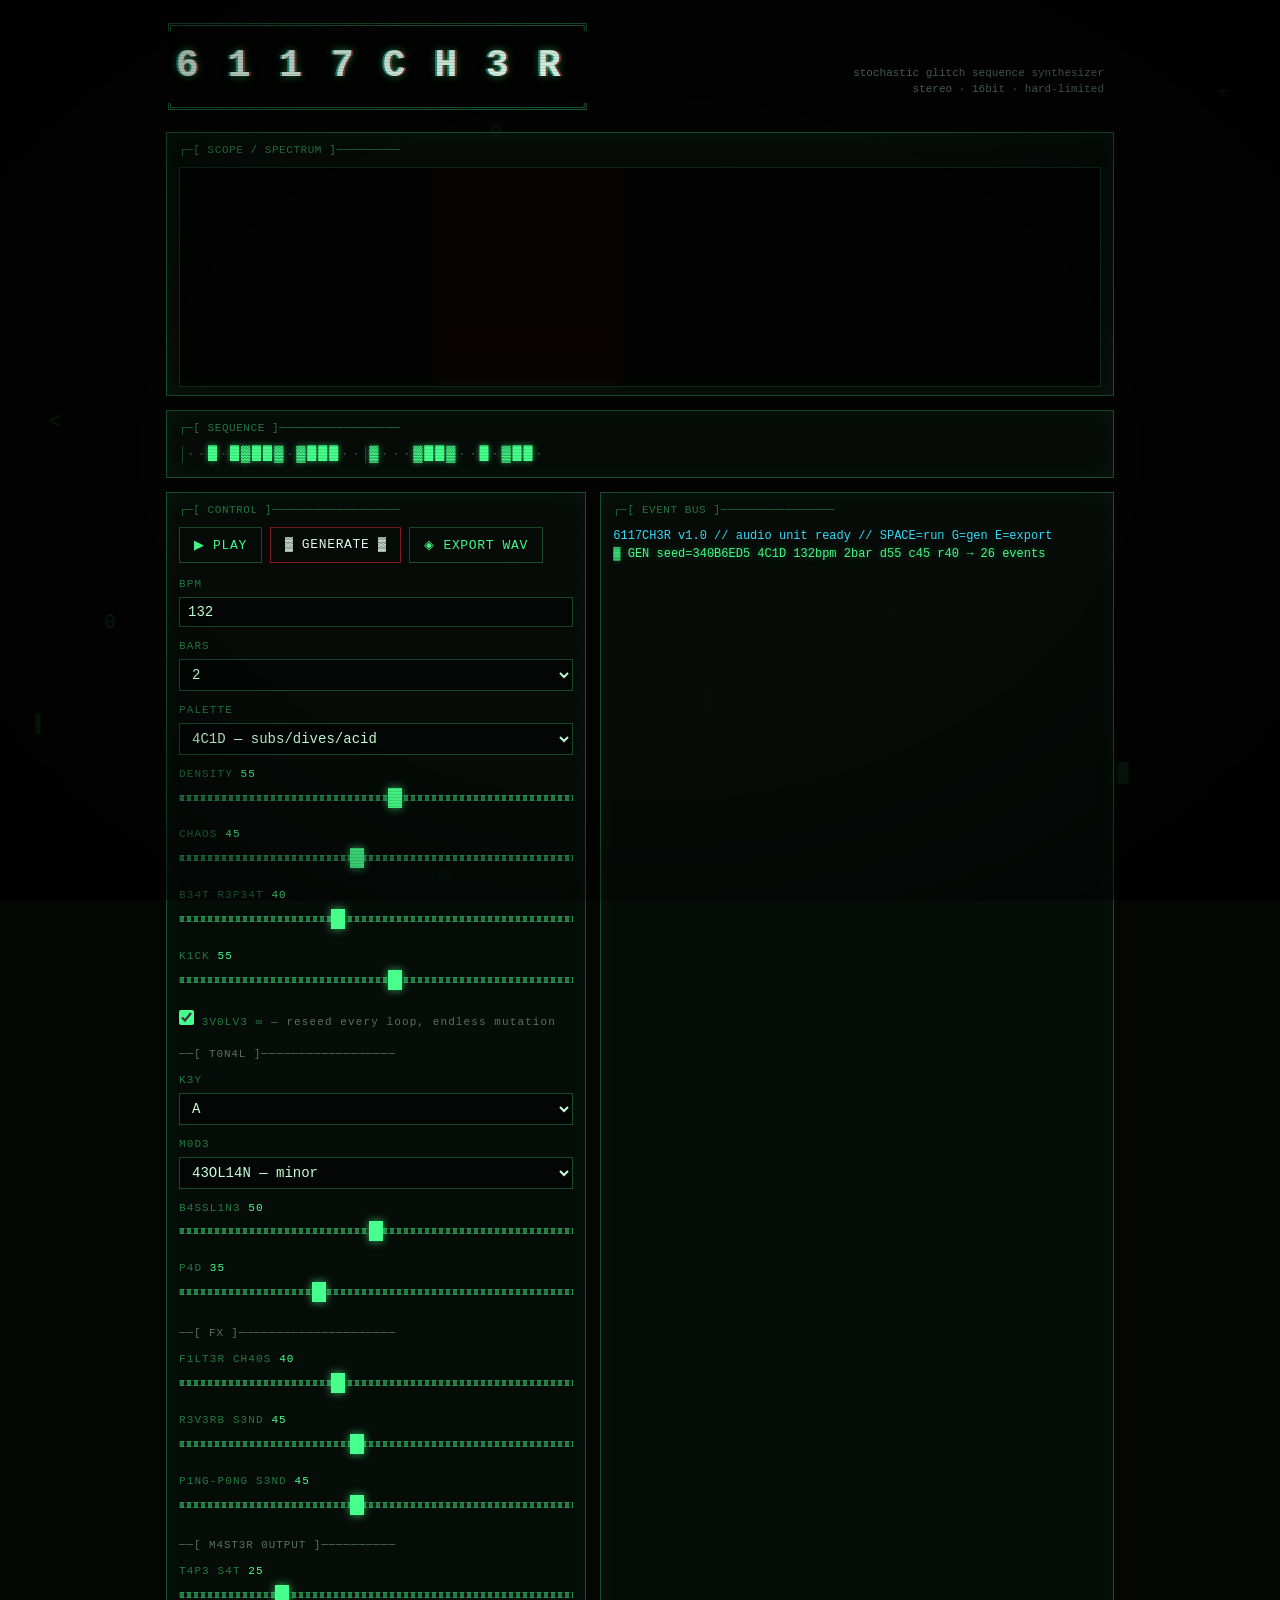
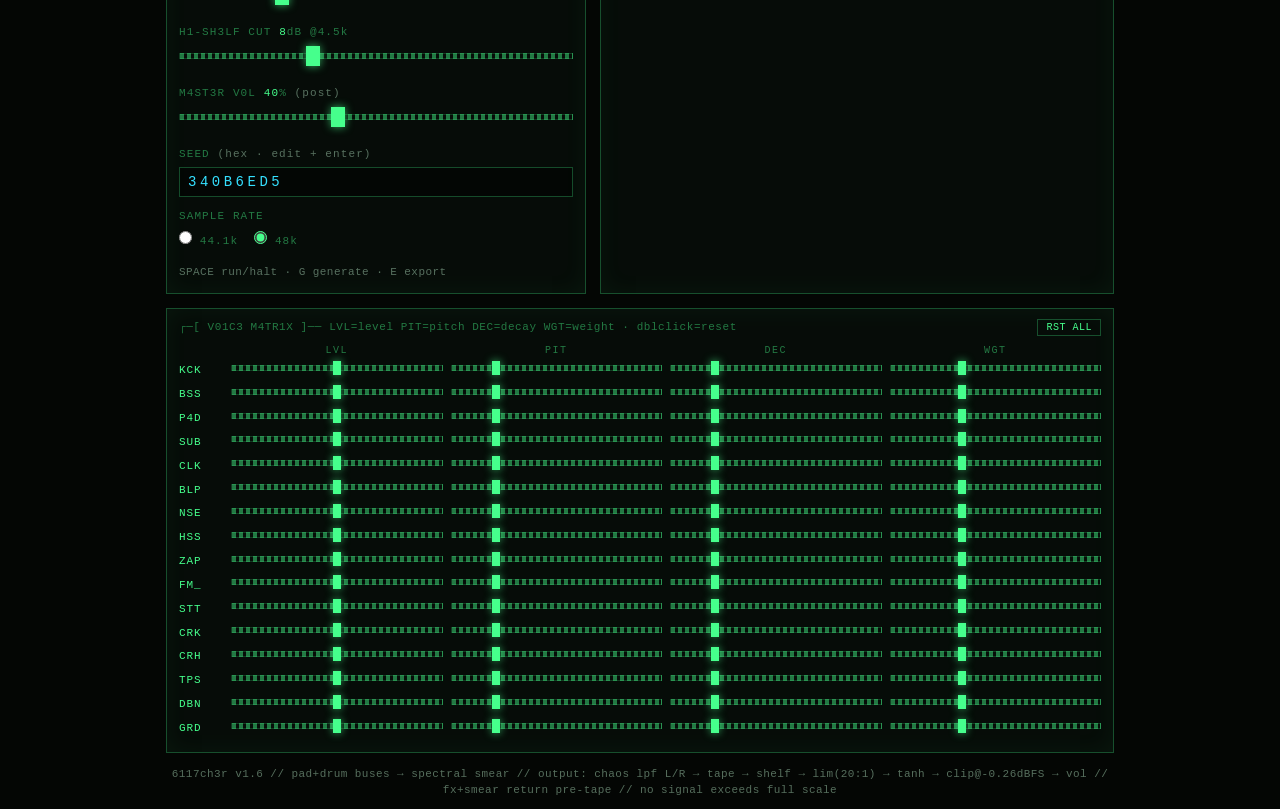
==== commit 6ced6f1d: "5252" ====
--- a/glitcher/index.html
+++ b/glitcher/index.html
@@ -202,7 +202,7 @@
   </section>
 
   <footer class="ftr dim">
-    6117ch3r v1.5 // output: chaos lpf L/R → tape → shelf → lim(20:1) → tanh → clip@-0.26dBFS → vol // fx return pre-tape // no signal exceeds full scale
+    6117ch3r v1.6 // pad+drum buses → spectral smear // output: chaos lpf L/R → tape → shelf → lim(20:1) → tanh → clip@-0.26dBFS → vol // fx+smear return pre-tape // no signal exceeds full scale
   </footer>
 
 </main>
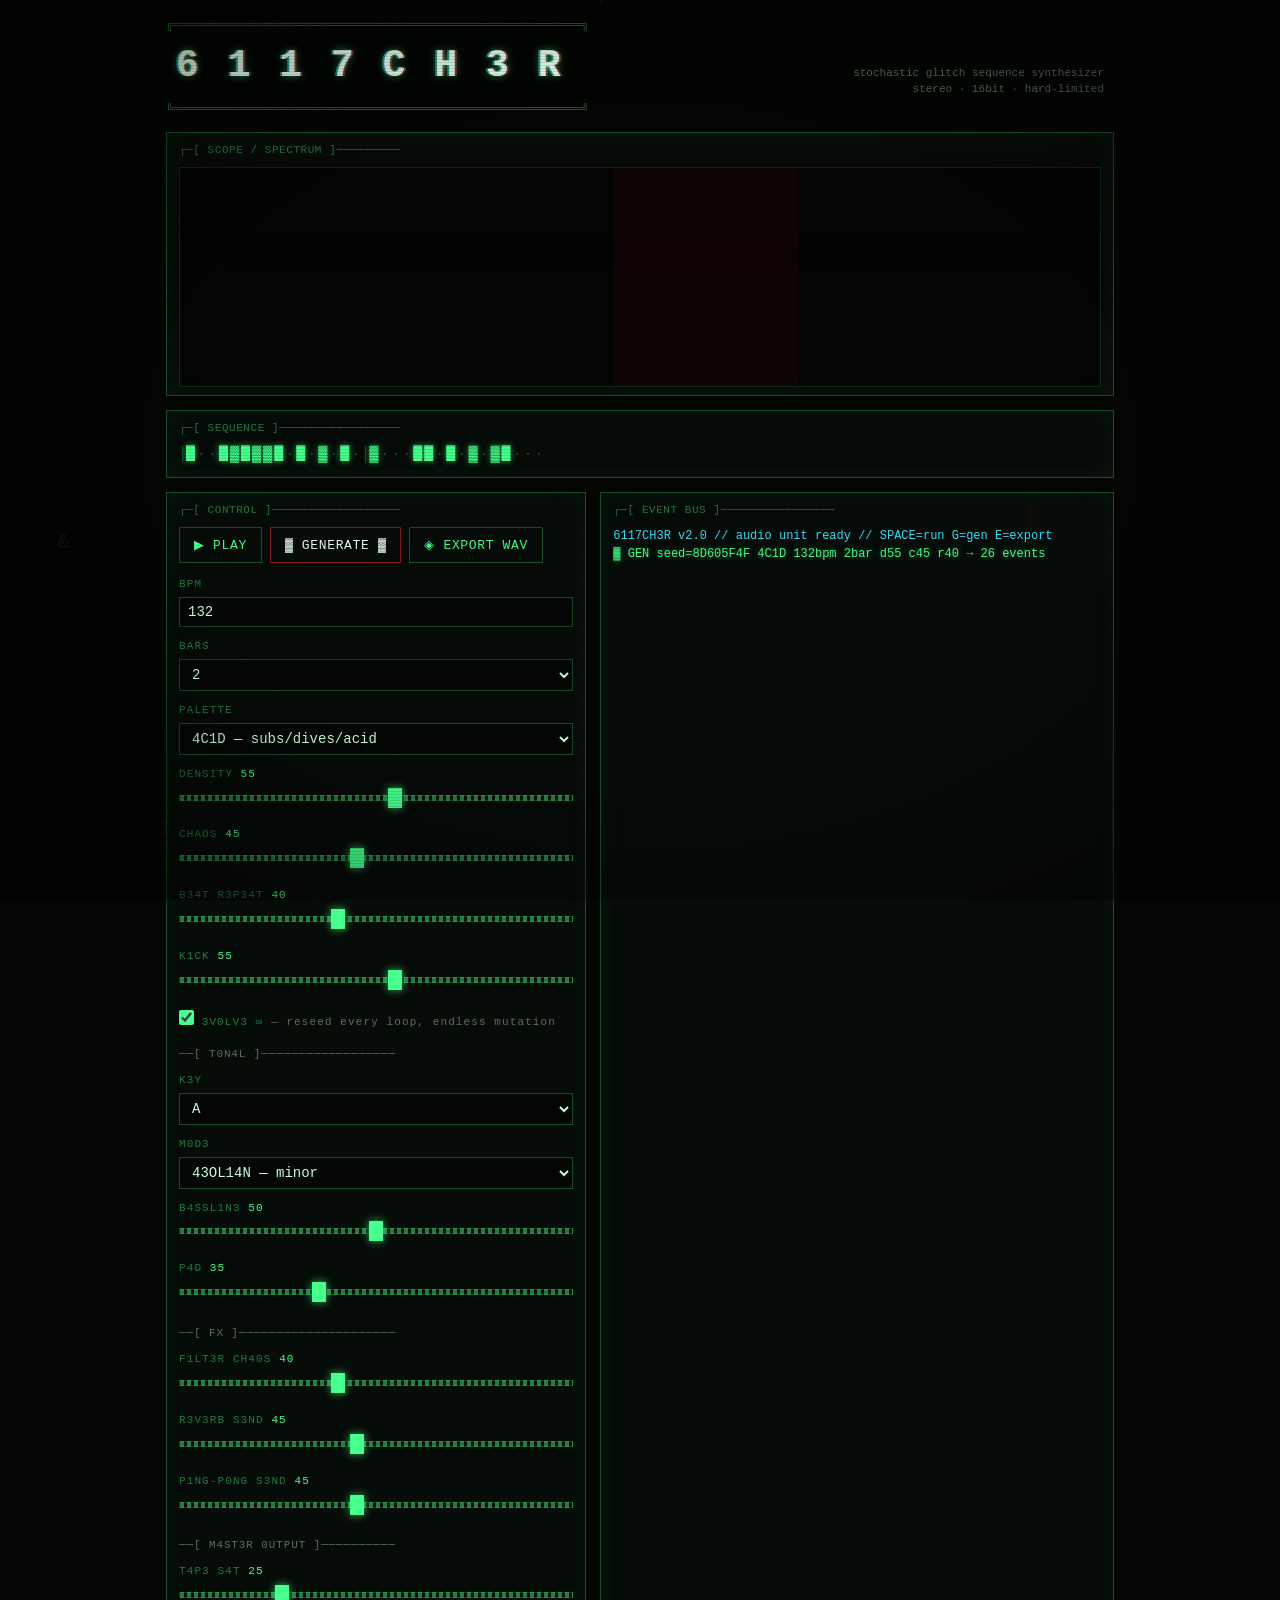
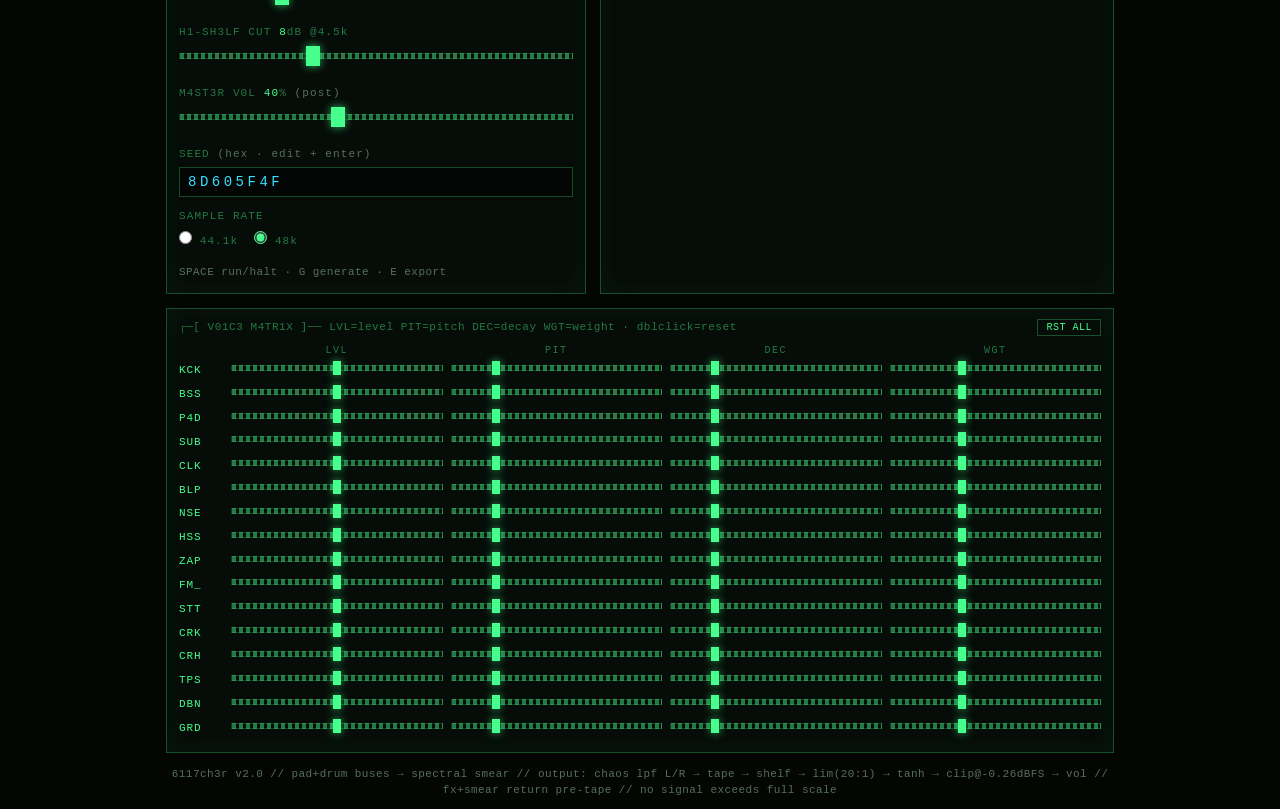
==== commit 82961cd5: "v2" ====
--- a/glitcher/index.html
+++ b/glitcher/index.html
@@ -202,7 +202,7 @@
   </section>
 
   <footer class="ftr dim">
-    6117ch3r v1.6 // pad+drum buses → spectral smear // output: chaos lpf L/R → tape → shelf → lim(20:1) → tanh → clip@-0.26dBFS → vol // fx+smear return pre-tape // no signal exceeds full scale
+    6117ch3r v2.0 // pad+drum buses → spectral smear // output: chaos lpf L/R → tape → shelf → lim(20:1) → tanh → clip@-0.26dBFS → vol // fx+smear return pre-tape // no signal exceeds full scale
   </footer>
 
 </main>
